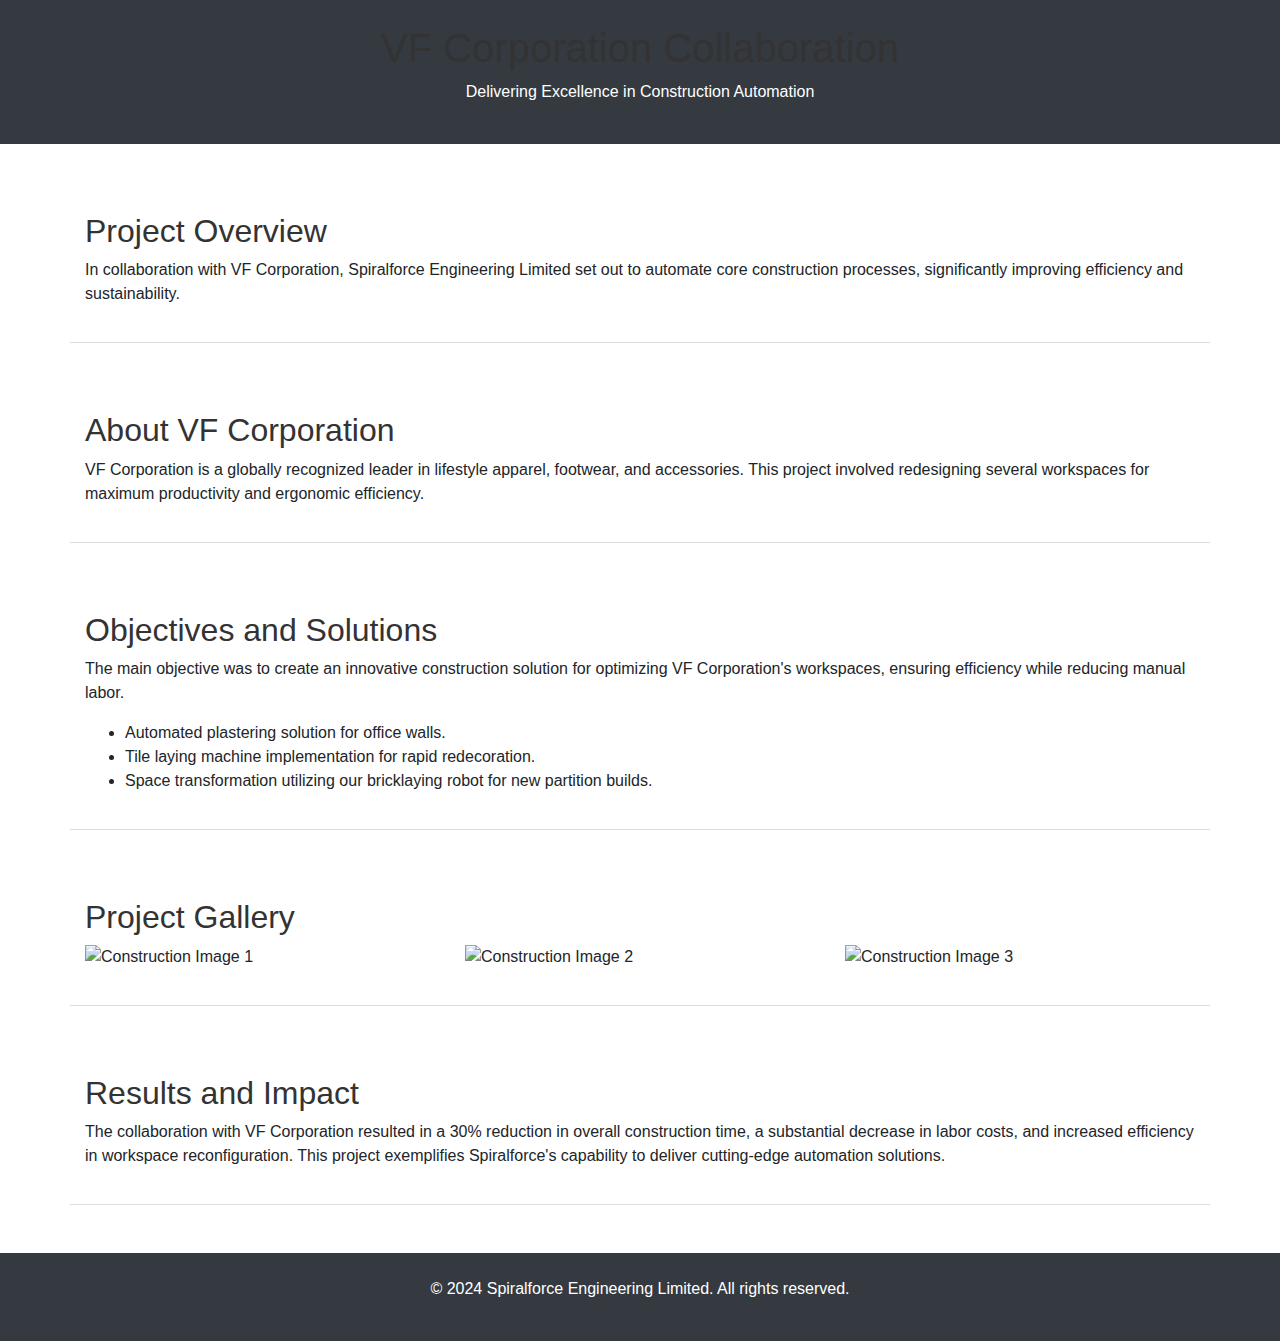
==== my-project.html @ 7bf1134c "Create my-project.html" ====
<!DOCTYPE html>
<html lang="en">
<head>
    <meta charset="UTF-8">
    <meta name="viewport" content="width=device-width, initial-scale=1.0">
    <title>Project Collaboration - VF Corporation</title>
    <link rel="stylesheet" href="styles.css">
    <link rel="stylesheet" href="https://maxcdn.bootstrapcdn.com/bootstrap/4.5.2/css/bootstrap.min.css">
</head>
<body>

    <!-- Header Section -->
    <header class="text-center p-4 bg-dark text-white">
        <h1>VF Corporation Collaboration</h1>
        <p>Delivering Excellence in Construction Automation</p>
    </header>

    <!-- Project Overview Section -->
    <section class="container mt-5">
        <h2>Project Overview</h2>
        <p>In collaboration with VF Corporation, Spiralforce Engineering Limited set out to automate core construction processes, significantly improving efficiency and sustainability.</p>
    </section>

    <!-- Background Section -->
    <section class="container mt-5">
        <h2>About VF Corporation</h2>
        <p>VF Corporation is a globally recognized leader in lifestyle apparel, footwear, and accessories. This project involved redesigning several workspaces for maximum productivity and ergonomic efficiency.</p>
    </section>

    <!-- Objectives and Solutions Section -->
    <section class="container mt-5">
        <h2>Objectives and Solutions</h2>
        <p>The main objective was to create an innovative construction solution for optimizing VF Corporation's workspaces, ensuring efficiency while reducing manual labor.</p>
        <ul>
            <li>Automated plastering solution for office walls.</li>
            <li>Tile laying machine implementation for rapid redecoration.</li>
            <li>Space transformation utilizing our bricklaying robot for new partition builds.</li>
        </ul>
    </section>

    <!-- Gallery Section -->
    <section class="container mt-5">
        <h2>Project Gallery</h2>
        <div class="row">
            <div class="col-md-4 mb-3">
                <img src="images/vf-1.jpg" alt="Construction Image 1" class="img-fluid">
            </div>
            <div class="col-md-4 mb-3">
                <img src="images/vf-2.jpg" alt="Construction Image 2" class="img-fluid">
            </div>
            <div class="col-md-4 mb-3">
                <img src="images/vf-3.jpg" alt="Construction Image 3" class="img-fluid">
            </div>
        </div>
    </section>

    <!-- Results and Impact Section -->
    <section class="container mt-5 mb-5">
        <h2>Results and Impact</h2>
        <p>The collaboration with VF Corporation resulted in a 30% reduction in overall construction time, a substantial decrease in labor costs, and increased efficiency in workspace reconfiguration. This project exemplifies Spiralforce's capability to deliver cutting-edge automation solutions.</p>
    </section>

    <!-- Footer Section -->
    <footer class="bg-dark text-white text-center p-4">
        <p>&copy; 2024 Spiralforce Engineering Limited. All rights reserved.</p>
    </footer>

</body>
</html>
---- styles.css ----
/* Basic styles for the body */
body {
    font-family: Arial, sans-serif;
    margin: 0;
    padding: 0;
    line-height: 1.6;
}

/* Header styles */
header {
    background-color: #333;
    color: #fff;
    padding: 20px;
    text-align: center;
}

/* Section styles */
section {
    padding: 20px;
    margin: 20px;
    border-bottom: 1px solid #ddd;
}

h1, h2 {
    color: #333;
}

img, video {
    display: block;
    margin: 0 auto;
}
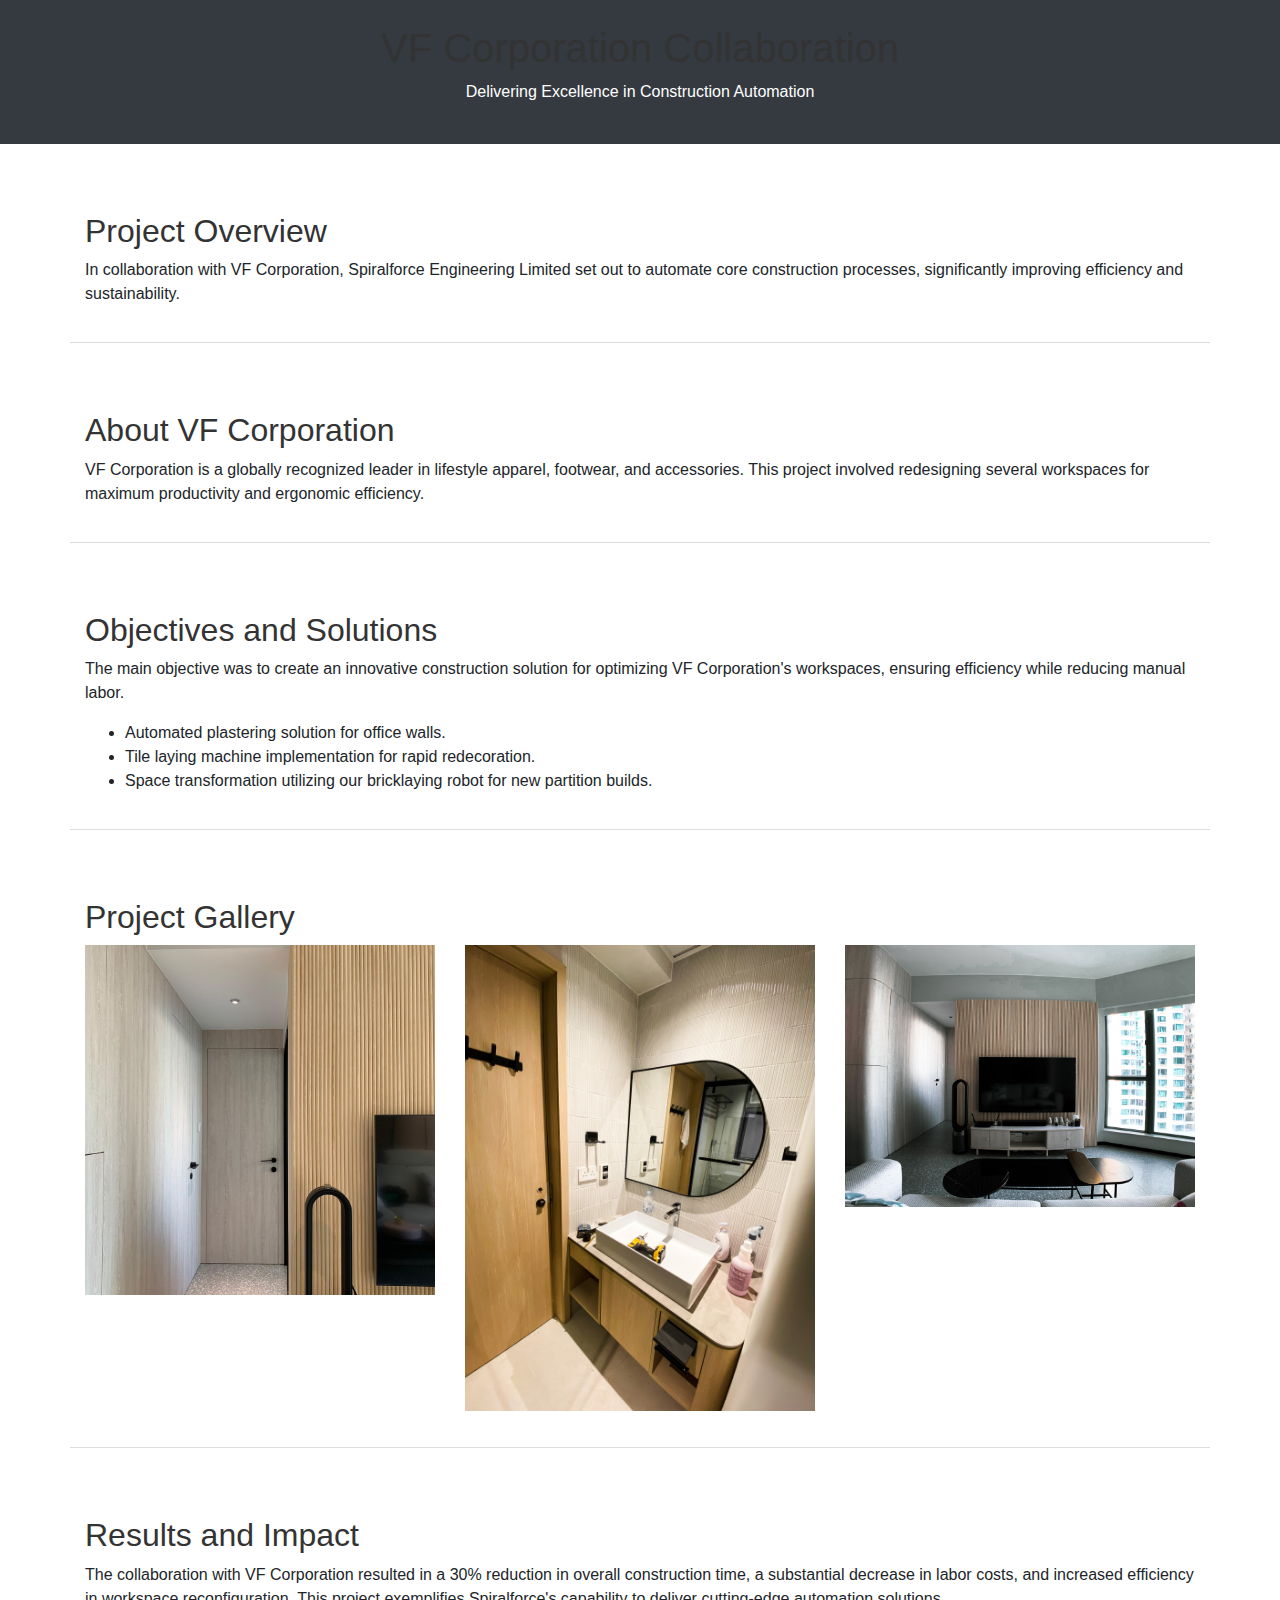
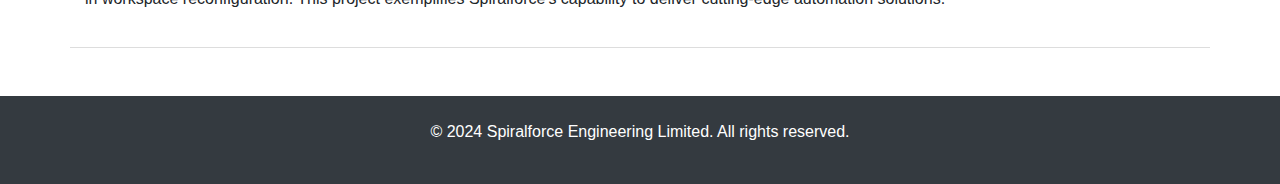
==== commit 2f5e9fa2: "Update my-project.html" ====
--- a/my-project.html
+++ b/my-project.html
@@ -43,13 +43,13 @@
         <h2>Project Gallery</h2>
         <div class="row">
             <div class="col-md-4 mb-3">
-                <img src="images/vf-1.jpg" alt="Construction Image 1" class="img-fluid">
+                <img src="images/IMG-20210324-WA0040.jpg" alt="Construction Image 1" class="img-fluid">
             </div>
             <div class="col-md-4 mb-3">
-                <img src="images/vf-2.jpg" alt="Construction Image 2" class="img-fluid">
+                <img src="images/IMG_0749.jpg" alt="Construction Image 2" class="img-fluid">
             </div>
             <div class="col-md-4 mb-3">
-                <img src="images/vf-3.jpg" alt="Construction Image 3" class="img-fluid">
+                <img src="images/IMG_3510.jpg" alt="Construction Image 3" class="img-fluid">
             </div>
         </div>
     </section>
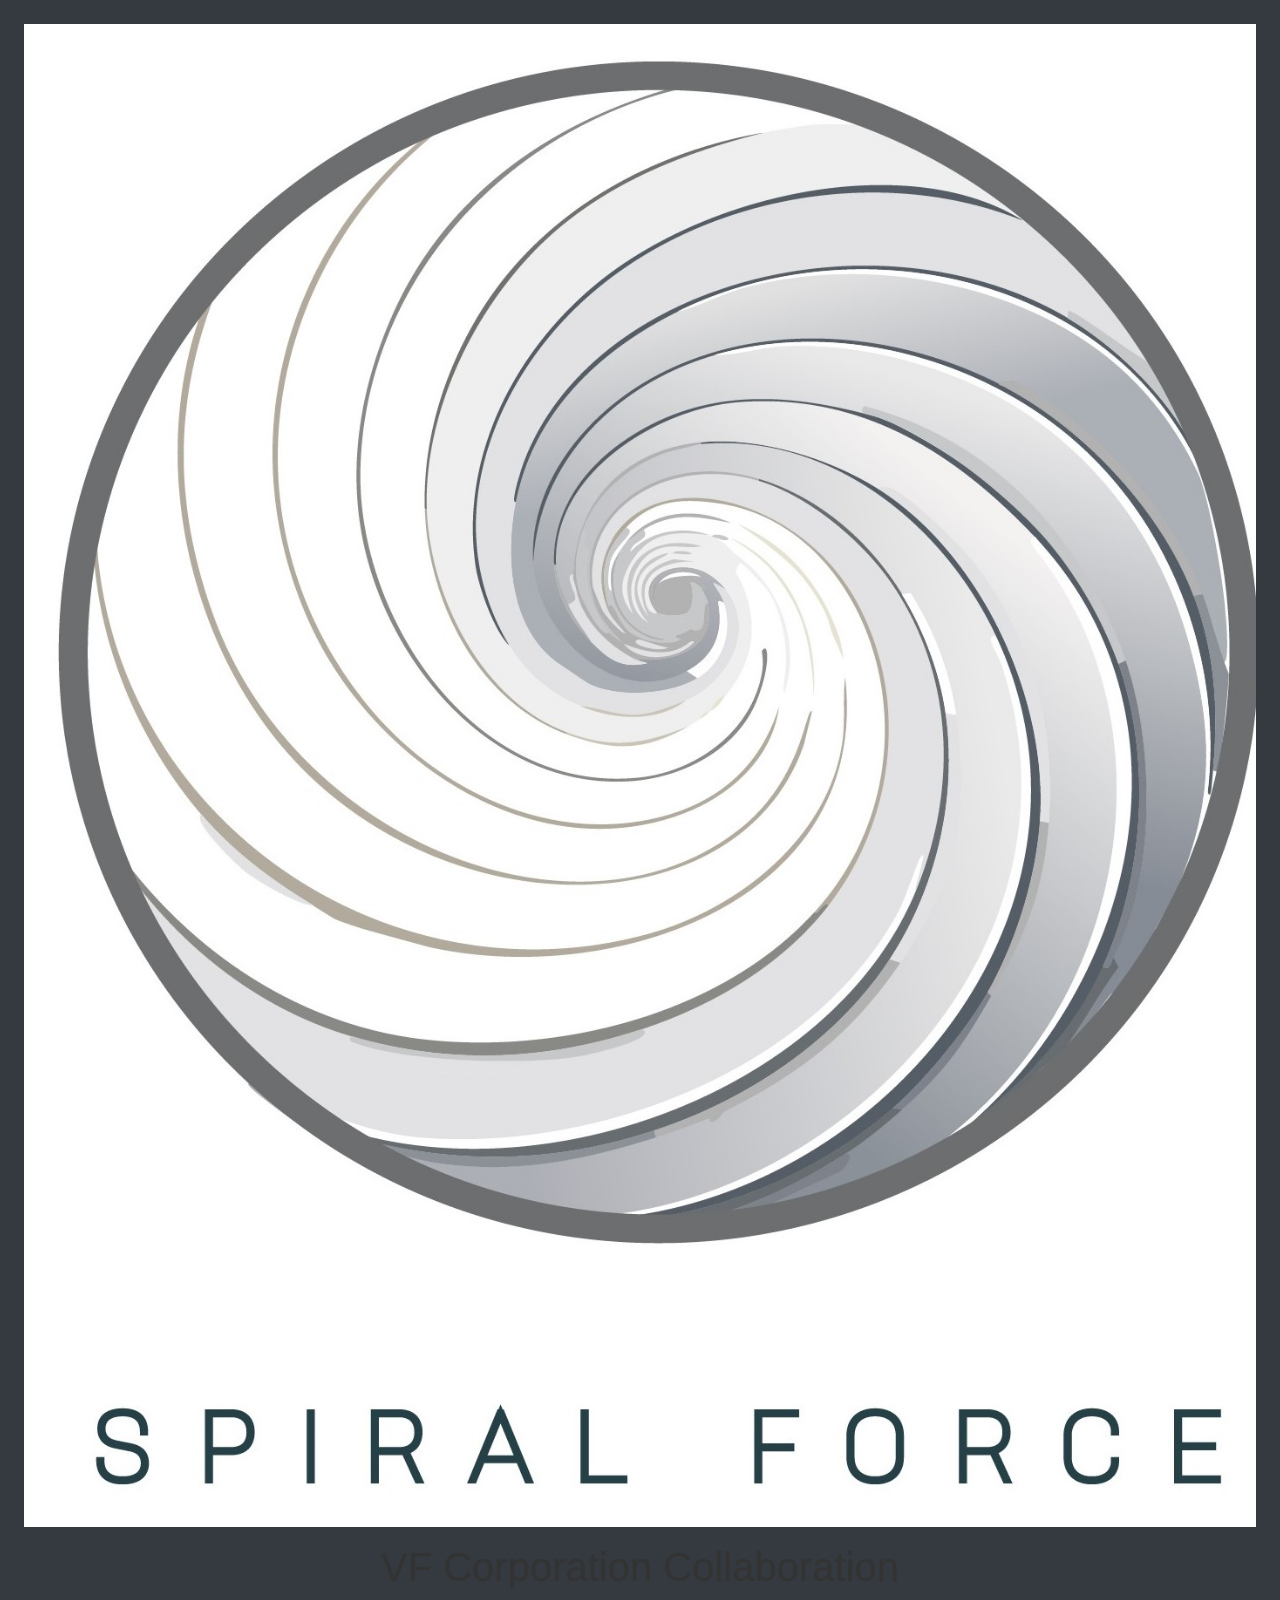
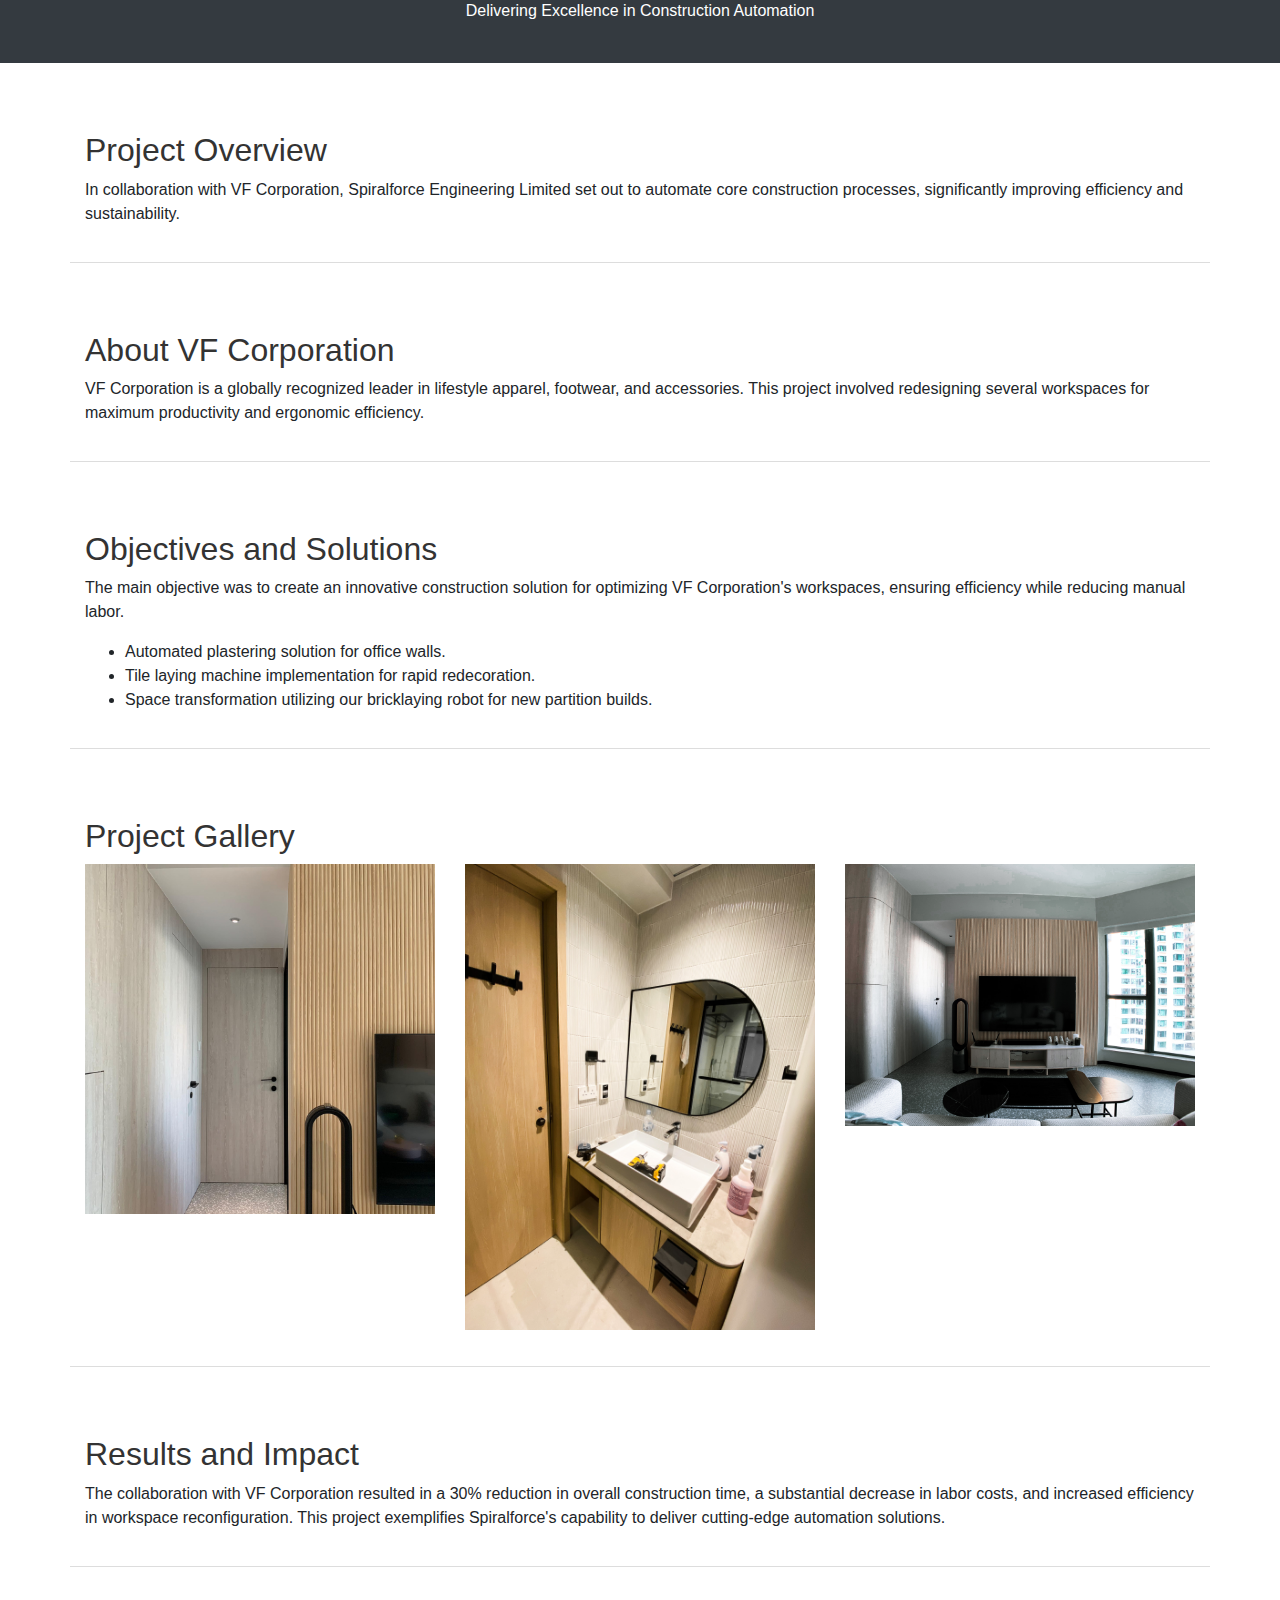
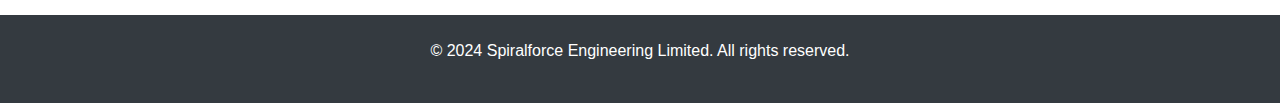
==== commit 9e82421e: "Update my-project.html" ====
--- a/my-project.html
+++ b/my-project.html
@@ -10,10 +10,11 @@
 <body>
 
     <!-- Header Section -->
-    <header class="text-center p-4 bg-dark text-white">
-        <h1>VF Corporation Collaboration</h1>
-        <p>Delivering Excellence in Construction Automation</p>
-    </header>
+   <header class="text-center p-4 bg-dark text-white">
+    <img src="images/Spiral Concept_Logo_R6 (Final)-01.jpg" alt="Company Logo" class="img-fluid mb-3">
+    <h1>VF Corporation Collaboration</h1>
+    <p>Delivering Excellence in Construction Automation</p>
+</header>
 
     <!-- Project Overview Section -->
     <section class="container mt-5">
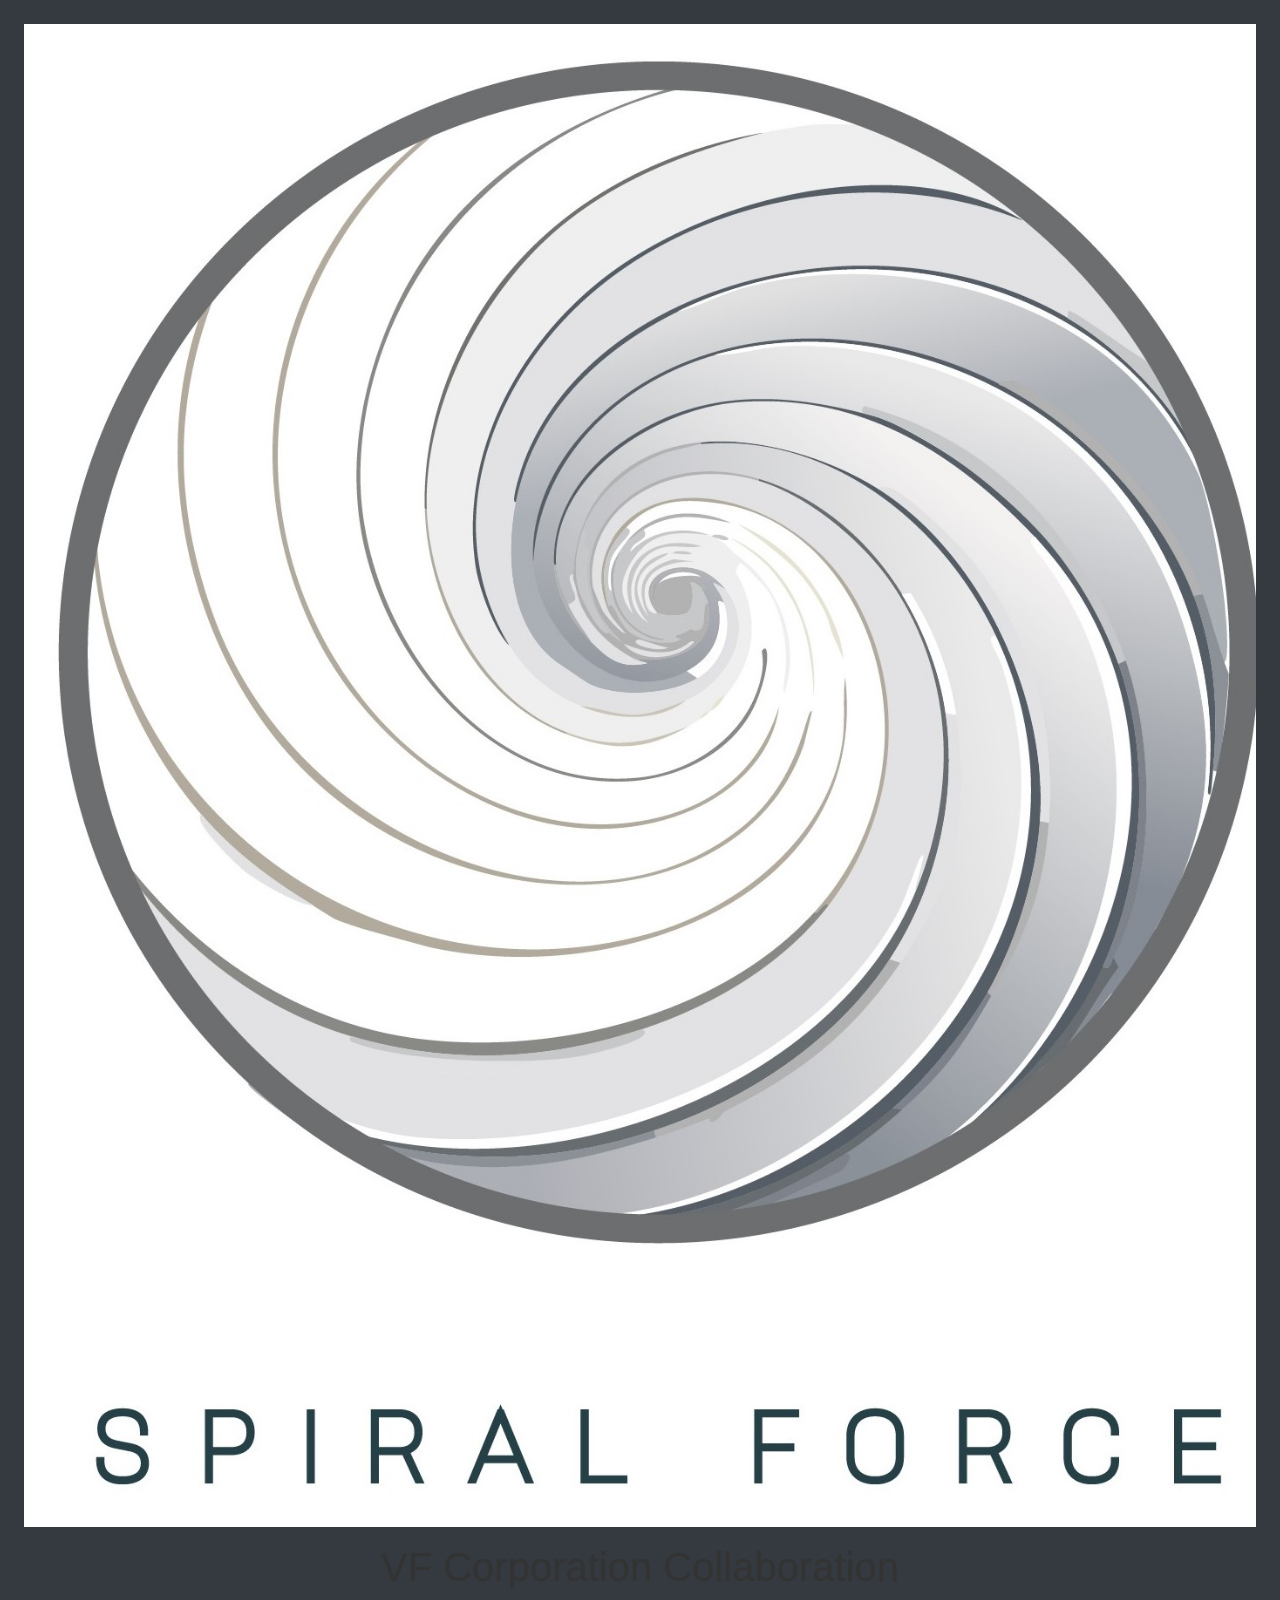
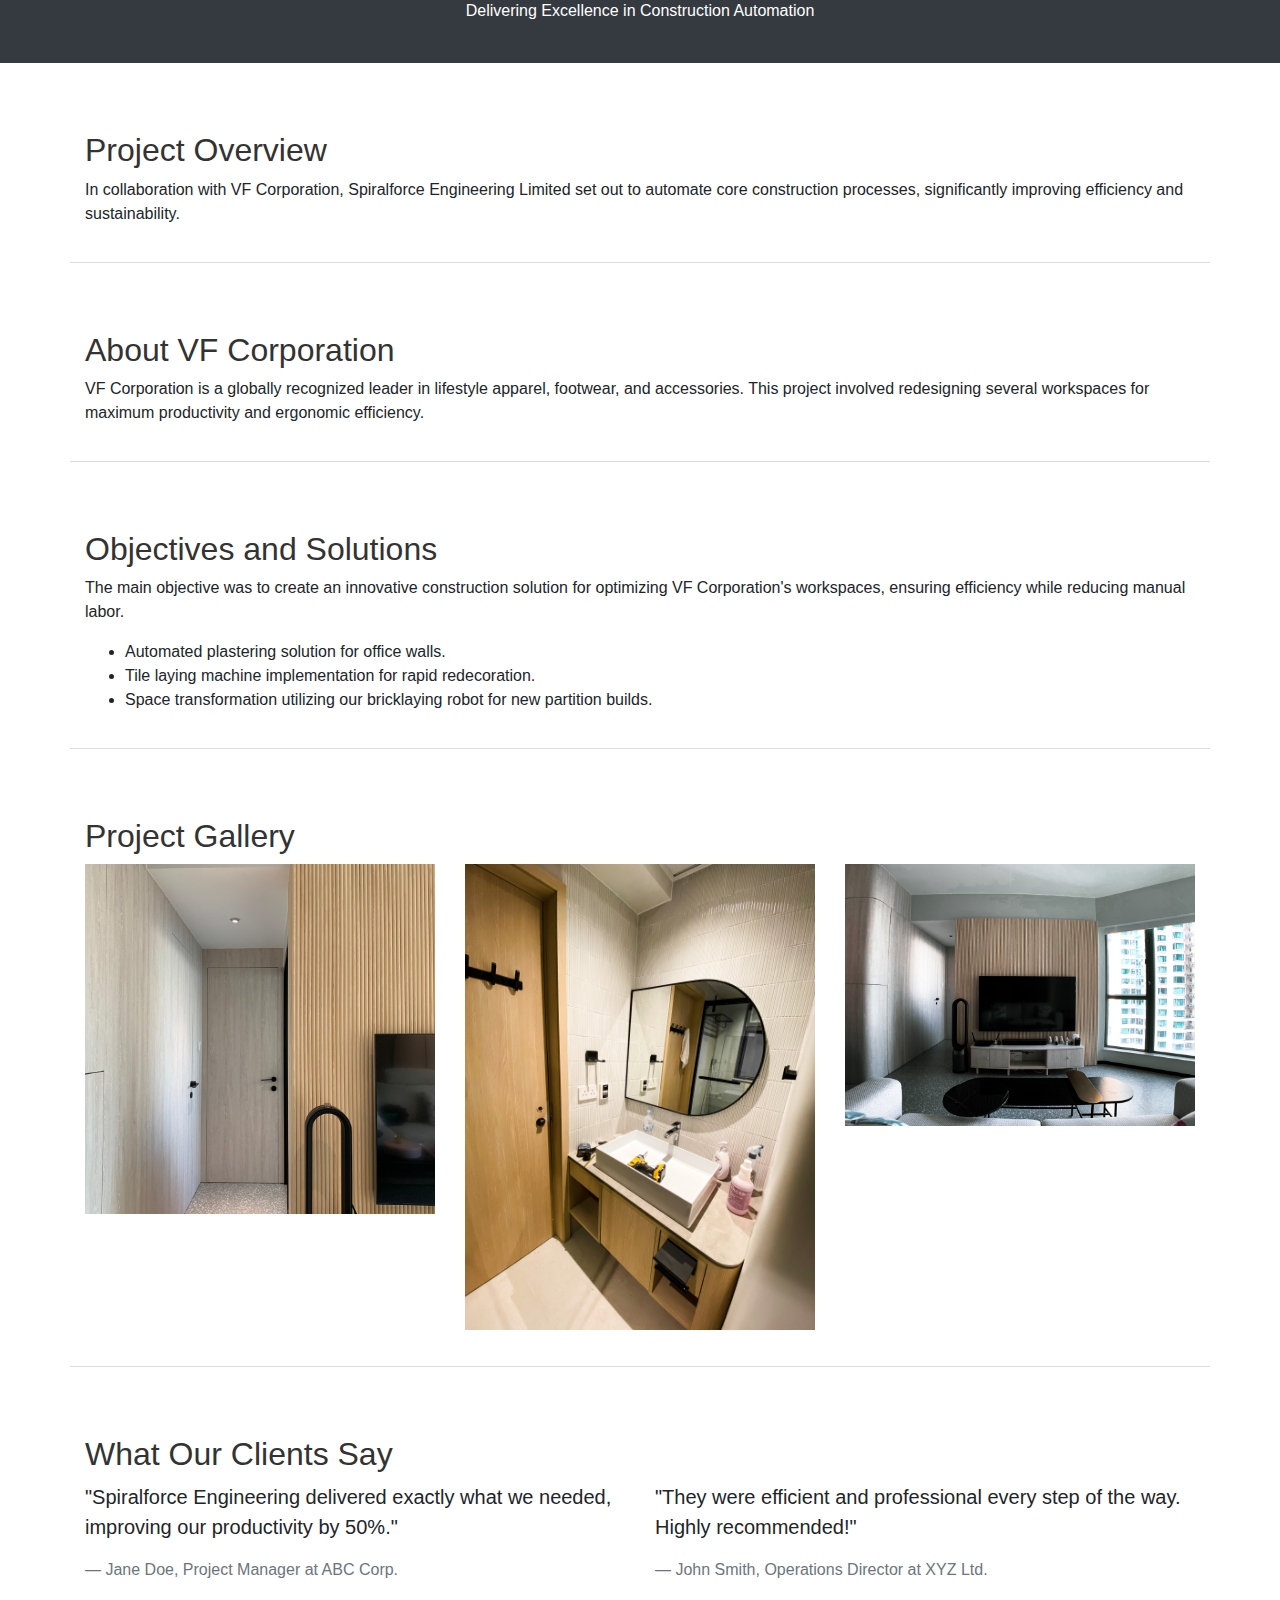
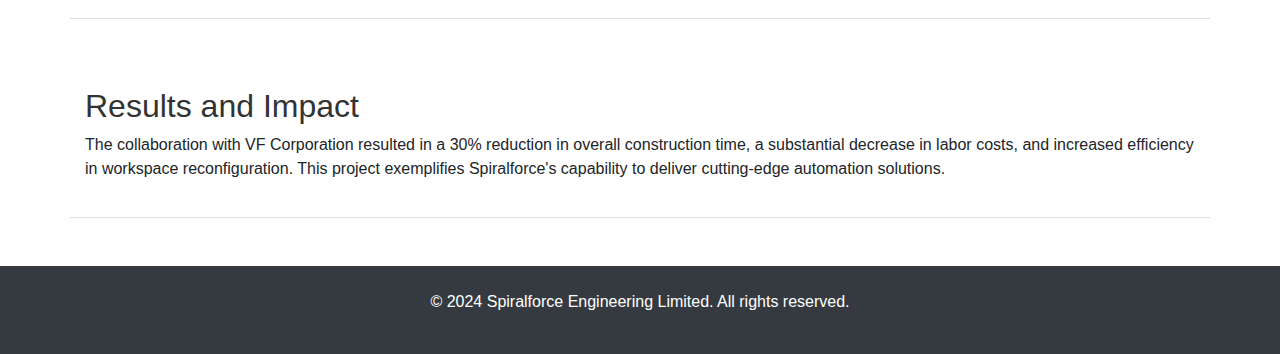
==== commit 9d43d747: "Update my-project.html" ====
--- a/my-project.html
+++ b/my-project.html
@@ -55,6 +55,25 @@
         </div>
     </section>
 
+    <section class="container mt-5">
+    <h2>What Our Clients Say</h2>
+    <div class="row">
+        <div class="col-md-6">
+            <blockquote class="blockquote">
+                <p>"Spiralforce Engineering delivered exactly what we needed, improving our productivity by 50%."</p>
+                <footer class="blockquote-footer">Jane Doe, Project Manager at ABC Corp.</footer>
+            </blockquote>
+        </div>
+        <div class="col-md-6">
+            <blockquote class="blockquote">
+                <p>"They were efficient and professional every step of the way. Highly recommended!"</p>
+                <footer class="blockquote-footer">John Smith, Operations Director at XYZ Ltd.</footer>
+            </blockquote>
+        </div>
+    </div>
+</section>
+
+
     <!-- Results and Impact Section -->
     <section class="container mt-5 mb-5">
         <h2>Results and Impact</h2>
